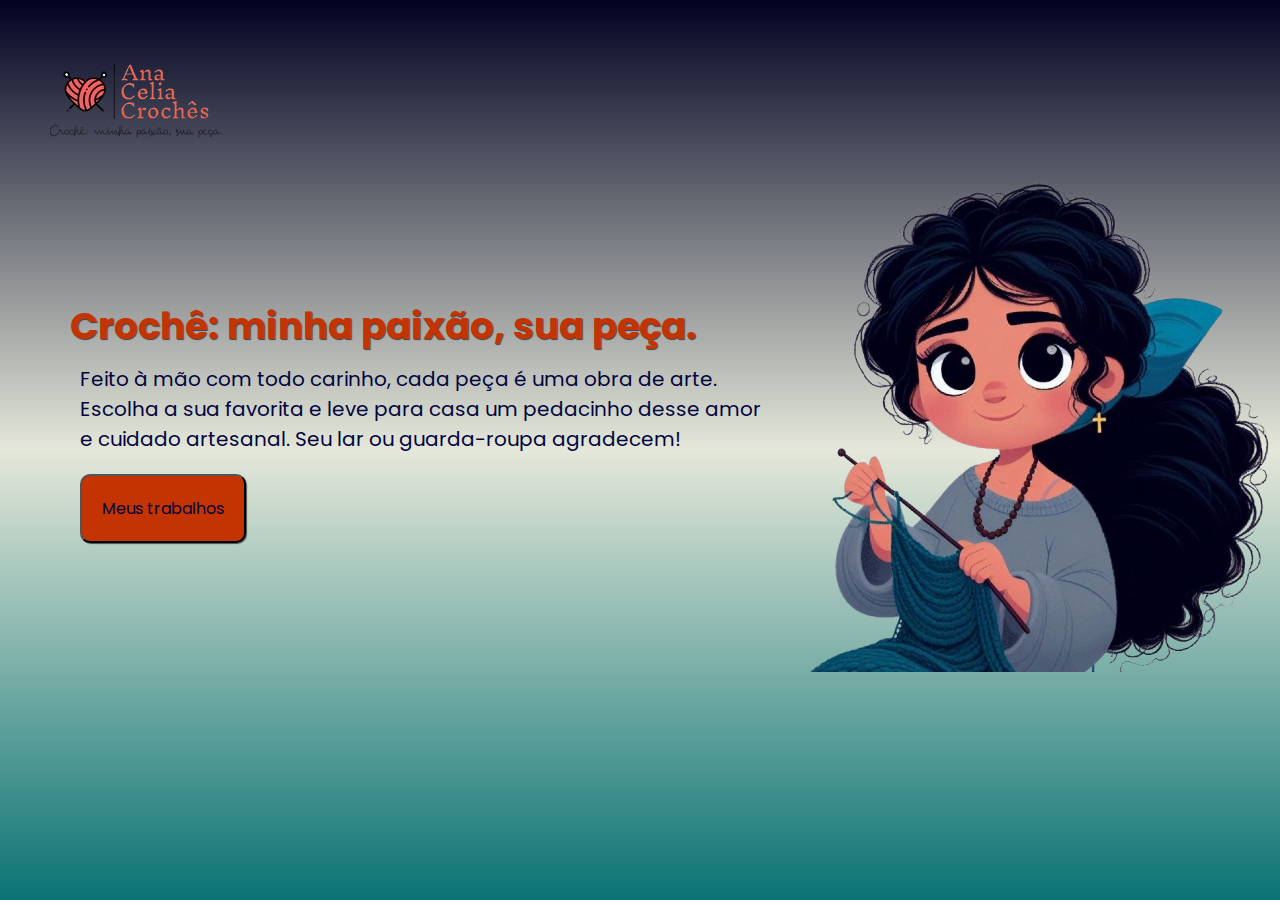
==== index.html @ 80fccd52 "adicionando uma nova pagina. Galeria de fotos" ====
<!DOCTYPE html>
<html lang="pt-br">
<head>
    <meta charset="UTF-8">
    <meta name="viewport" content="width=device-width, initial-scale=1.0">
    <link rel="shortcut icon" href="imagens/favicon.ico" type="image/x-icon">
    <title>Ana Celia Crochê</title>
    <link rel="stylesheet" href="styles/style.css">

</head>
<body>
    <header>
        <a href="index.html" target="_self">
            <img src="imagens/Logo.png" alt="logo">
        </a>
    </header>
    <main class="conteudo">
        <section class="conteudo-pricipal">
            <div>
                <h1>Crochê: minha paixão, sua peça.</h1>
                <p>Feito à mão com todo carinho, cada peça é uma obra de arte. Escolha a sua favorita e leve para casa um pedacinho desse amor e cuidado artesanal. Seu lar ou guarda-roupa agradecem!</p>
                <div class="btn">
                    <button><a href="trabalho.html">Meus trabalhos</a></button>
                </div>
            </div>
            <div class="img">
                <img src="imagens/foto.png" alt="foto">
            </div>
        </section>
    </main>
    
</body>
</html>
---- styles/style.css ----
@charset "UTF-8";

@import url('https://fonts.googleapis.com/css2?family=Poppins:ital,wght@0,100;0,200;0,300;0,400;0,500;0,600;0,700;0,800;0,900;1,100;1,200;1,300;1,400;1,500;1,600;1,700;1,800;1,900&display=swap');

*{
    margin:0;
    padding:0;
    box-sizing:border-box;
    font-family: "Poppins", sans-serif;
}
body{
    height:100vh;
   background-image:linear-gradient(to top,#0A7373,#b7bf995e ,#010221);
   background-attachment: fixed;
}
header{
    margin:5px 0px 0px 40px;
}
.conteudo{
    max-width:1200px;
    min-width:250px;
}
.conteudo-pricipal{
    display:flex;
    align-items:center;
    justify-content:center;
    margin:-40px -75px 0px 70px;
}
h1{
    color:#C43302;
    font-size:37px;
    text-shadow:1px 1px 1px rgba(0, 0, 0, 0.623);
}
p{
    color:#03053f;
    font-size:20px;
    padding:10px;
}
button{
    background-color:#C43302;
    color:#03053f;
    padding:20px;
    border-radius:10px;
    font-size:1em;
    box-shadow:1px 1px 1px rgba(0, 0, 0, 0.623);
}
.btn{
    padding:10px;
   
}
button a{
    text-decoration:none;
    color:#03053f;
}
button a:hover{
    color:#edaa25fb;
}
button:hover{
    background-color:#f34004;
}


@media screen and (max-width:1020px) {
    header{
        margin:0px 0px 0px 15px;
    }
    
    .conteudo-pricipal{
        flex-direction:column-reverse;
        padding:3%;
        margin:-40px 0px 0px -0px;
    }
    .img{
        width:40%;
        margin-right:60%;
    }
 
  
}
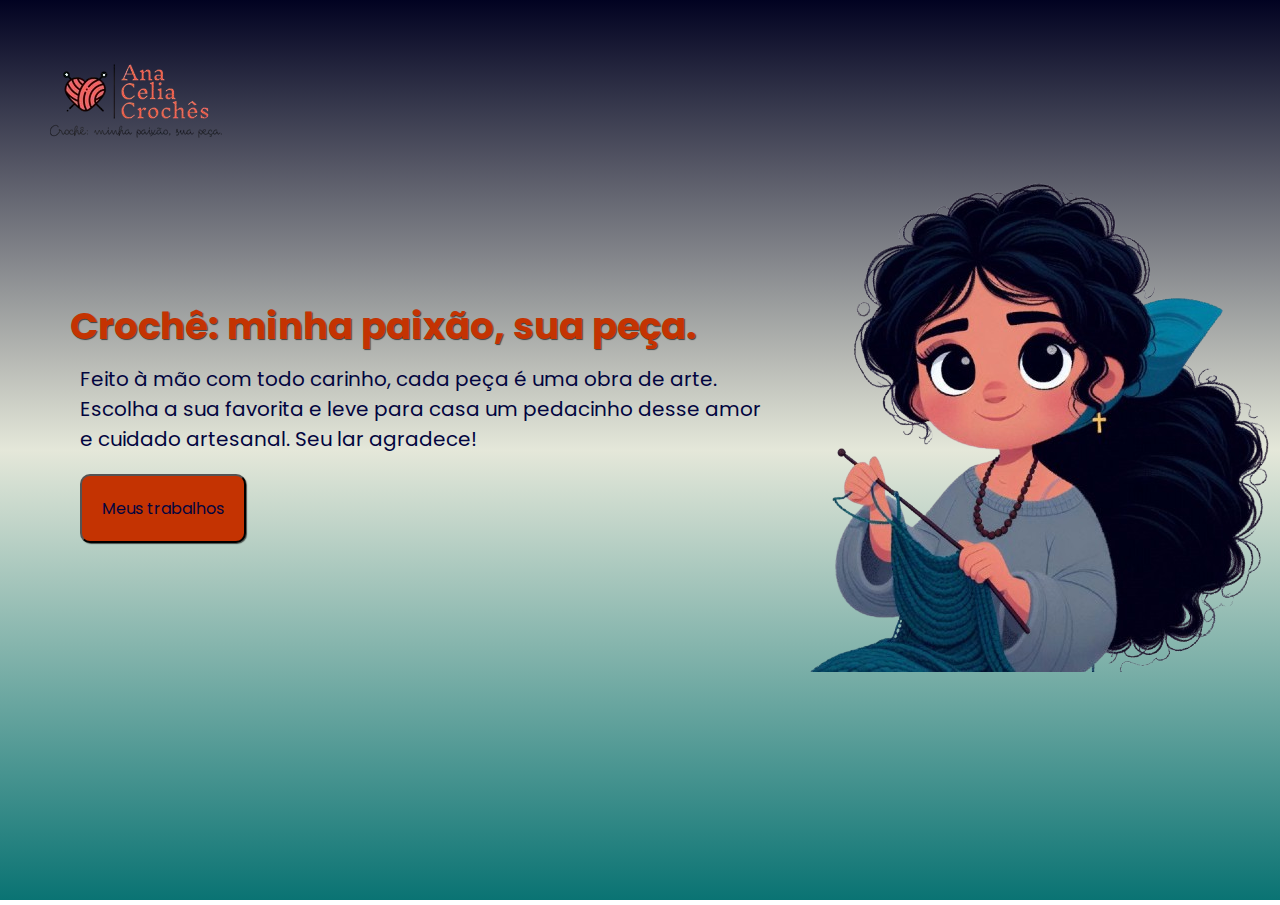
==== commit 6bbf0c2f: "atualizando site" ====
--- a/index.html
+++ b/index.html
@@ -18,9 +18,9 @@
         <section class="conteudo-pricipal">
             <div>
                 <h1>Crochê: minha paixão, sua peça.</h1>
-                <p>Feito à mão com todo carinho, cada peça é uma obra de arte. Escolha a sua favorita e leve para casa um pedacinho desse amor e cuidado artesanal. Seu lar ou guarda-roupa agradecem!</p>
+                <p>Feito à mão com todo carinho, cada peça é uma obra de arte. Escolha a sua favorita e leve para casa um pedacinho desse amor e cuidado artesanal. Seu lar agradece!</p>
                 <div class="btn">
-                    <button><a href="trabalho.html">Meus trabalhos</a></button>
+                    <button><a href="trabalhos-fotos.html" target="_blank">Meus trabalhos</a></button>
                 </div>
             </div>
             <div class="img">
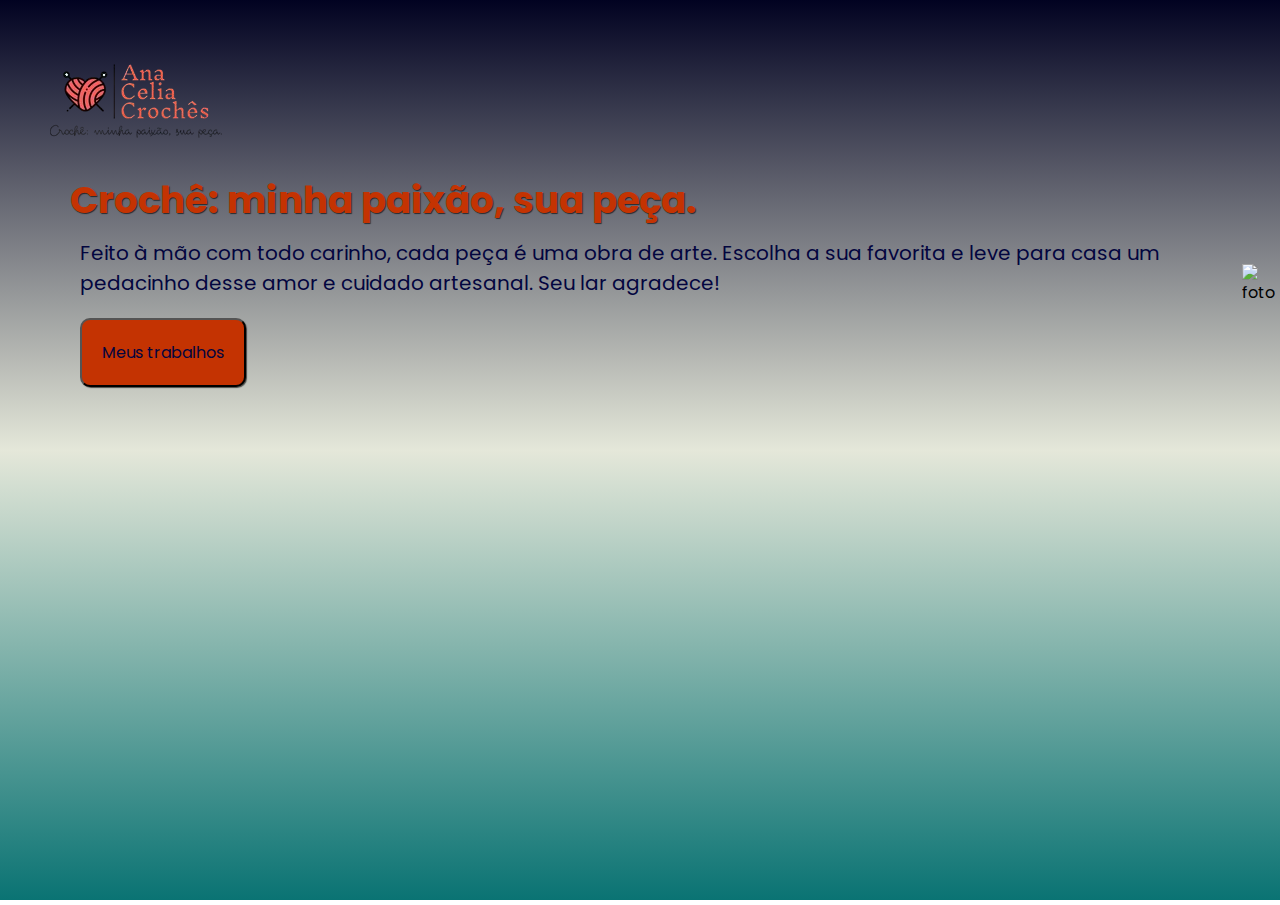
==== commit 4d66a377: "agora sim atualizado" ====
--- a/index.html
+++ b/index.html
@@ -6,6 +6,7 @@
     <link rel="shortcut icon" href="imagens/favicon.ico" type="image/x-icon">
     <title>Ana Celia Crochê</title>
     <link rel="stylesheet" href="styles/style.css">
+    
 
 </head>
 <body>
@@ -20,11 +21,11 @@
                 <h1>Crochê: minha paixão, sua peça.</h1>
                 <p>Feito à mão com todo carinho, cada peça é uma obra de arte. Escolha a sua favorita e leve para casa um pedacinho desse amor e cuidado artesanal. Seu lar agradece!</p>
                 <div class="btn">
-                    <button><a href="trabalhos-fotos.html" target="_blank">Meus trabalhos</a></button>
+                    <button><a href="meus-trabalos.html" target="_blank">Meus trabalhos</a></button>
                 </div>
             </div>
             <div class="img">
-                <img src="imagens/foto.png" alt="foto">
+                <img src="imagens/1.jpg" alt="foto">
             </div>
         </section>
     </main>
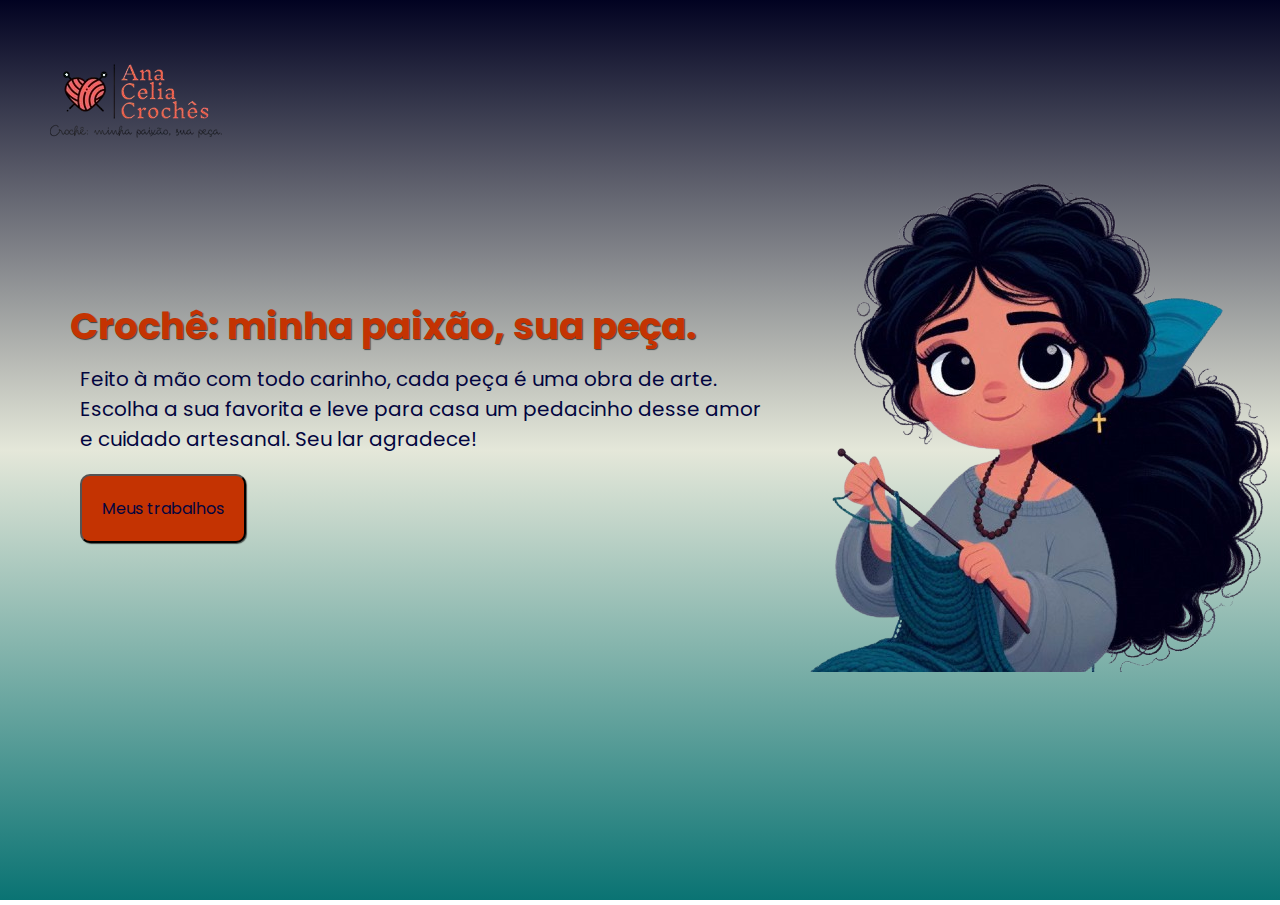
==== commit cd6e1520: "." ====
--- a/index.html
+++ b/index.html
@@ -25,7 +25,7 @@
                 </div>
             </div>
             <div class="img">
-                <img src="imagens/1.jpg" alt="foto">
+                <img src="imagens/foto.png" alt="foto">
             </div>
         </section>
     </main>
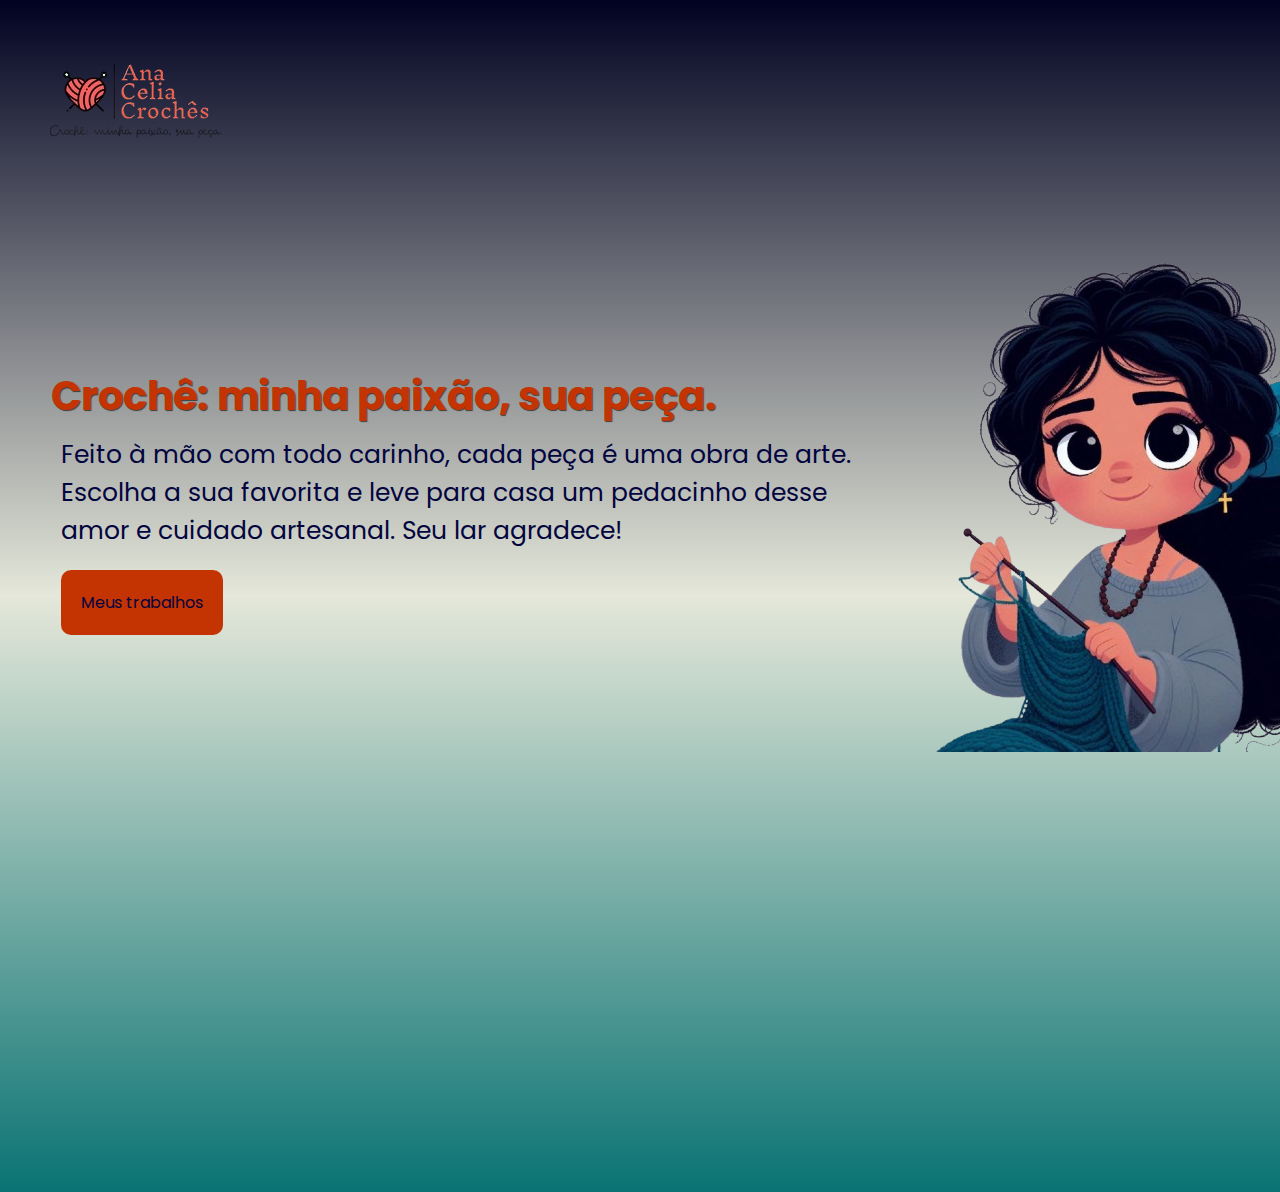
==== commit c93cda8a: "atualização" ====
--- a/index.html
+++ b/index.html
@@ -16,16 +16,18 @@
         </a>
     </header>
     <main class="conteudo">
-        <section class="conteudo-pricipal">
-            <div>
-                <h1>Crochê: minha paixão, sua peça.</h1>
-                <p>Feito à mão com todo carinho, cada peça é uma obra de arte. Escolha a sua favorita e leve para casa um pedacinho desse amor e cuidado artesanal. Seu lar agradece!</p>
-                <div class="btn">
-                    <button><a href="meus-trabalos.html" target="_blank">Meus trabalhos</a></button>
+        <section class="interface">
+            <div class="conteudo-pricipal">
+                <div>
+                    <h1>Crochê: minha paixão, sua peça.</h1>
+                    <p>Feito à mão com todo carinho, cada peça é uma obra de arte. Escolha a sua favorita e leve para casa um pedacinho desse amor e cuidado artesanal. Seu lar agradece!</p>
+                    <div class="btn">
+                        <button><a href="meus-trabalos.html">Meus trabalhos</a></button>
+                    </div>
                 </div>
-            </div>
-            <div class="img">
-                <img src="imagens/foto.png" alt="foto">
+                <div class="img">
+                    <img src="imagens/foto.png" alt="foto">
+                </div>
             </div>
         </section>
     </main>
--- a/styles/style.css
+++ b/styles/style.css
@@ -9,31 +9,33 @@
     font-family: "Poppins", sans-serif;
 }
 body{
-    height:100vh;
+    min-height: 100vh;
+    width: auto;
    background-image:linear-gradient(to top,#0A7373,#b7bf995e ,#010221);
-   background-attachment: fixed;
 }
 header{
     margin:5px 0px 0px 40px;
 }
-.conteudo{
-    max-width:1200px;
-    min-width:250px;
+
+.interface{
+    min-height: 100vh;
+    margin:40px 4%;
 }
 .conteudo-pricipal{
+    width: 1350px;
     display:flex;
     align-items:center;
     justify-content:center;
-    margin:-40px -75px 0px 70px;
+    
 }
 h1{
     color:#C43302;
-    font-size:37px;
+    font-size:40px;
     text-shadow:1px 1px 1px rgba(0, 0, 0, 0.623);
 }
 p{
     color:#03053f;
-    font-size:20px;
+    font-size:25px;
     padding:10px;
 }
 button{
@@ -42,7 +44,7 @@
     padding:20px;
     border-radius:10px;
     font-size:1em;
-    box-shadow:1px 1px 1px rgba(0, 0, 0, 0.623);
+    border:none;
 }
 .btn{
     padding:10px;
@@ -56,7 +58,7 @@
     color:#edaa25fb;
 }
 button:hover{
-    background-color:#f34004;
+    box-shadow:0px 0px 7px #C43302;
 }
 
 
@@ -66,15 +68,20 @@
     }
     
     .conteudo-pricipal{
+        width: auto;
         flex-direction:column-reverse;
-        padding:3%;
-        margin:-40px 0px 0px -0px;
+        position:relative; 
     }
     .img{
         width:40%;
         margin-right:60%;
     }
+
+    h1{
+        padding:10px;
+    }
  
   
 }
 
+/* margin:-40px 0px 0px -0px; */